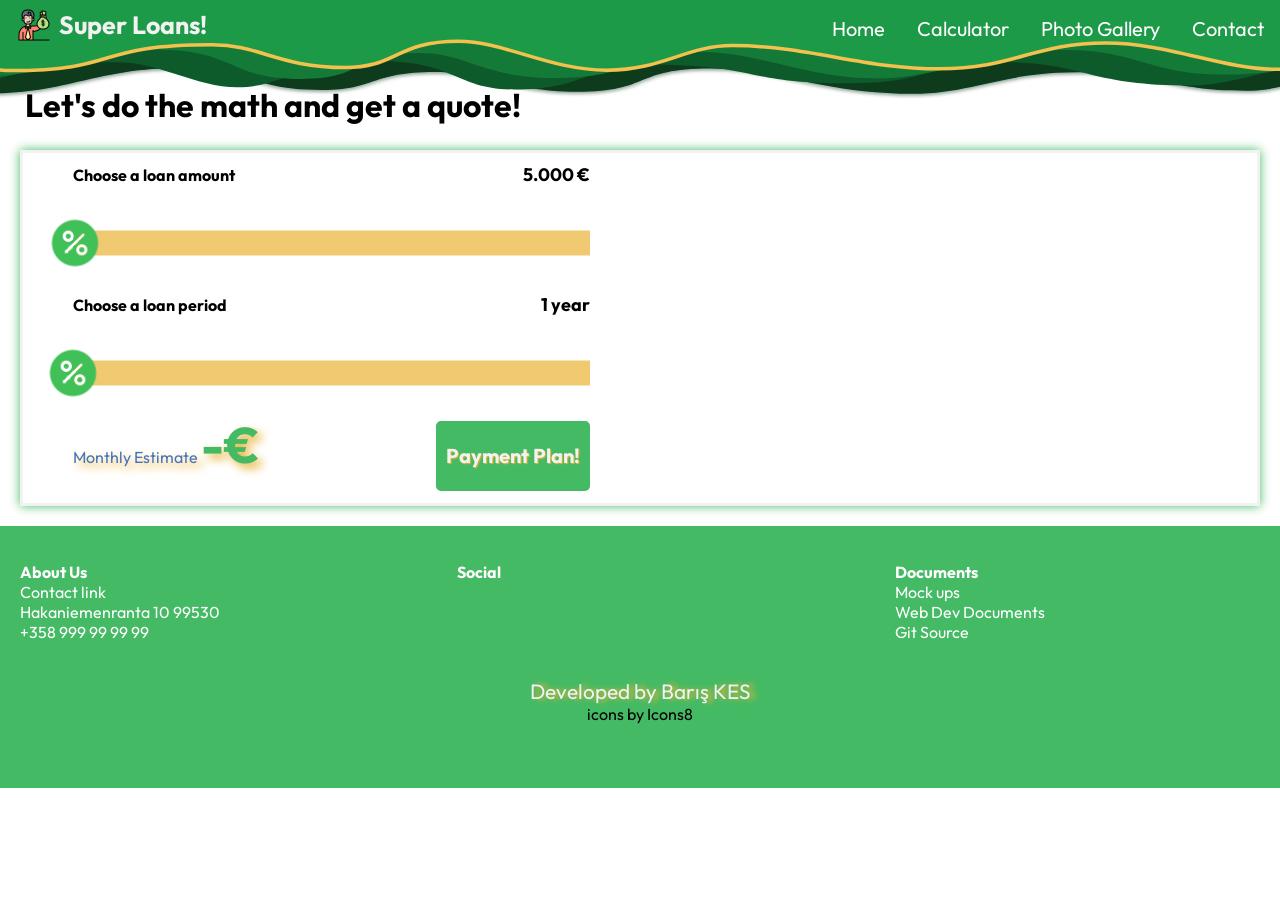
==== Calculator/index.html @ 7c07ebcc "mockup updates and minor bug fixes.." ====
<!DOCTYPE html>
<html lang="en">

<head>
    <meta charset="UTF-8">
    <meta name="viewport" content="width=device-width, initial-scale=1.0">
    <title>Super Loans!</title>
    <link rel="icon" type="image/x-icon" href="../image/loan32.png">

    <link rel="stylesheet" href="../main.css">
    <link rel="stylesheet" href="../calculator.css">
    <link href="https://fonts.googleapis.com/css2?family=Outfit:wght@100..900&display=swap" rel="stylesheet">
</head>

<body>
      <nav>
        <div class="brand">
            <a href="../index.html"><img src="../image/loan32.png" alt="Home"></a>
            <div class="brandName"><a href="../index.html">Super Loans!</a> </div>
        </div>
        <ul>
            <li class="dekstop-menu"><a href="../index.html">Home</a></li>
            <li class="dekstop-menu"><a href="../Calculator/">Calculator</a></li>
            <li class="dekstop-menu"><a href="../Gallery/">Photo Gallery</a></li>
            <li class="dekstop-menu"><a href="../Contact/">Contact</a></li>
            <li class="mobile-menu" onclick="openSideMenu()"><a href="#"><img src="../image/icons8-top-menu-40.png"
                        alt=""></a></li>

        </ul>

        <ul class="sidebar"> <!-- Mobile Menu-->

            <li><a href="../index.html">Home</a></li>
            <li><a href="../Calculator/">Calculator</a></li>
            <li><a href="../Gallery/">Photo Gallery</a></li>
            <li><a href="../Contact/">Contact</a></li>
            <li onclick="closeSideMenu()"><a href="#"><img src="../image/icons8-close-50.png" alt=""></a></li>

        </ul>

    </nav>

    <div class="calculator-content">
        <h1> Let's do the math and get a quote!</h1>
    </div>

    <div class="loan-main">
        <div class="loan-form">
            <div class="loan-field">
                <div class="row">
                    <h2>Choose a loan amount</h2>
                    <span class="loan-value" id="selectedVal">0</span>
                </div>
                <div class="slider-wrap">
                    <input type="range" min="1000" max="1000000" value="5000" class="loan-slider" id="loanrange">
                </div>
            </div>

            <div class="loan-field">
                <div class="row">
                    <h2>Choose a loan period</h2>
                    <span class="loan-value" id="selectedYearVal">0</span>
                </div>
                <div class="slider-wrap">
                    <input type="range" min="1" max="40" value="1" class="loan-slider" id="yearrange">
                </div>
                <div class="row">

                    <div class="estimated-payment">
                        Monthly Estimate <strong id="lblMonthlyEstimate">-€</strong>
                    </div>
                    <div class="create-details" onclick="monthlyEstimateUpdate()">
                        Payment Plan!
                    </div>

                </div>
                <div class="row"></div>

            </div>
        </div>
        <div class="loan-result" id="payment-details">
            <h2>Loan Payment Details!</h2>
            <div>
                <div class="row">
                    <div class="loan-result-label">Requested Amount</div>
                    <div class="loan-result-details"  id="lblamount">1000€</div>
                </div>

                <div class="row">
                    <div class="loan-result-label">Total Interest Rate</div>
                    <div class="loan-result-details"  id="lblinterestrate">20 %</div>
                </div>
                
                <div class="row">
                    <div class="loan-result-label">Total Interest </div>
                    <div class="loan-result-details"  id="lbltotalinterest">xxx€</div>
                </div>
                
                <div class="row">
                    <div class="loan-result-label">Total Payment</div>
                    <div class="loan-result-details" id="lbltotalpayment">1000€</div>
                </div>
                <div class="row">
                    <div class="loan-result-label">Monthly Payment</div>
                    <div class="loan-result-details" id="lblmonthlypayment">1000€</div>
                </div>

                <div class="row">
                    <div></div>
                     <div class="create-details">

                    Request Loan!
                </div>
                </div>
                </div>
            </div>
        </div>

    </div>








    <div class="calculation-field">
        <div></div>
    </div>


       <footer>
        <div class="footer-content">
            <div class="footer-heading ">
                <h2> About Us</h2>
                <a href="../Contact/"> Contact link</a>
                <a href="#">  Hakaniemenranta 10 99530 </a>
                <a href="#">  +358 999 99 99 99</a>
            </div>
            <div class="footer-heading">
                <h2> Social</h2>
                <a href="#">  <img src="image/icons8-instagram-48.png" alt=""> </a>
                <a href="#">   <img src="image/icons8-facebook-48.png" alt=""> </a>
                <a href="#">   <img src="image/icons8-x-48.png" alt=""> </a>
            </div>
            <div class="footer-heading">
                <h2> Documents</h2>
                
                <a  target="_blank" href="./WebReports/LoanWebSiteMockUp.png">  Mock ups </a>
                
                <a  target="_blank" href="./WebReports/NewSuperLoanWebSiteDocumen.docx">  Web Dev Documents </a>
                <a  target="_blank" href="https://github.com/bariskes11/NewLoadWebSite">  Git Source </a>
            </div>
        </div>

        <div class="poweredby">
            <a class="developer" target="_blank" href="https://bariskes.com">Developed by Barış KES </a>        
            
            
            <br>
            
        <a target="_blank" href="https://icons8.com"> icons by Icons8</a>
        </div>
    </footer>
     <script  src="../javascript/menuItems.js"></script>
     <script type="text/javascript" src="../javascript/calculator.js"></script>
</body>


</html>
---- main.css ----
/* COLOR PALETTE
#45BA64
#45BAB2
#4574BA
#454545
#F2F2F2
#8F8F8F
*/

:root {
    --palette1: #45BA64;
    --palette2: #45BAB2;
    --palette3: #4574BA;
    --palette4: #e9b234;
    --palette5: #F2F2F2;
    --palette6: #8F8F8F;
    --textcolor1: #FFFFFF;

}


* {

    margin: 0;
    padding: 0;
    box-sizing: border-box;
    

}
body
{
    min-height: 100vh;
}

h2 {
    font-family: "Outfit", sans-serif;
    font-size: 100%;
}

nav {
    z-index: 1000;
    top: 0;
    position: sticky;
    position: -webkit-sticky;
    background: url('./image/nav-waves.svg') no-repeat;
    background-size: 100% 100%;
    box-shadow: outliner 5px 5px 10px var(--palette1);
    margin-bottom: -40px;
    /*added to combine correcyly with slider.*/

}

nav ul {
    list-style-type: none;
    display: flex;
    justify-content: flex-end;
    margin: 0;
    padding: 0;
    font-family: "Outfit", sans-serif;
    /*font family from google fonts "https://fonts.google.com/specimen/Outfit?preview.script=Latn" */
    overflow: hidden;
    margin-bottom: -10px;
    height: 100px;

}
nav .brand
{
    display: flex;
    justify-content: center;
    position: absolute;
    margin-top: 1vh;
    margin-left: 2vh;

}
nav .brandName
{
 font-family: "Outfit", sans-serif;
 color: var(--palette5);
 font-weight: bold;
 font-size: 25px;
 padding-left: 1vh;
 cursor: pointer;
}
.brandName a
{  color: inherit;
  text-decoration: none;

}


.sidebar{/*mobile sidebar menu*/
    position: fixed; /*make sure to snap it to right side*/
    top: 0;
    right:0;
    backdrop-filter: blur(10px); /* blur effect for background*/
    background-color: rgba(0,255,1, .2); /*blur effect bg color  needd alpha*/
    box-shadow: -8px 0 10px rgba(0,0,0,0.6);
    height: 100vh;
    z-index: 1000;
    width: 100%;
    display: none;
    flex-direction: column;
    align-items: flex-start;
    justify-content: flex-start;
    
}
.sidebar li
{
    align-items: left;
    justify-content: left;
    
    
}
.sidebar li a
{
    width: 100%;
    color: #000000;
    font-weight: bold;
    text-shadow: -8px 0 10px rgba(255,255,255,0.6);
}

h1 {
    font-family: "Outfit", sans-serif
}

ul li a {
    display: block;
    color: var(--textcolor1);
    text-align: center;
    padding: 16px 16px;
    text-decoration: none;
    height: 50px;
    font-size: 20px;

}

ul li a:hover,
nav a:active {
    animation-name: bounceAnimation;
    animation-duration: 0.24s;
    animation-iteration-count: 1;
    color: var(--palette4);
    cursor: pointer;
    font-family: "Outfit", sans-serif;
    height: 50px important;
    text-shadow: 5px 5px 5px var(--palette6);
}

@keyframes bounceAnimation {

    0%,
    100% {
        transform: translateY(0);
    }

    50% {
        transform: translateY(-4px);

    }

}

.main-content {

    position: absolute;
    justify-content: center;
    width: 100%;
    z-index: 1;
    text-align: center;
    color: var(--textcolor1);
    text-shadow: 3px 3px 5px var(--palette4);
}

.main-slogan {
    padding: 38px 12px;
}


.image-text {
    color: var(--textcolor1);
    font-size: 25px;
    padding: 45px 12px;
    position: absolute;
    font-family: "Outfit", sans-serif;
    top: 0;
}

.current-image-caption {
    color: var(--textcolor1);
    font-size: 40px;
    padding: 8px 12px;
    position: absolute;
    bottom: 0;
    width: 100%;
    text-align: center;
    margin: 0 0;
    justify-content: center;
    font-family: "Outfit", sans-serif;
    text-shadow: 3px 3px 5px var(--palette6);
}

/*START IMAGE SLIDER STYLE*/
.imageslider-container {
    display: flex;
    transition: transform 0.5s ease;
    gap: 0;
}

.slider-image {
    flex: 0 0 100%;
    position: relative;
    margin: 0;
    padding: 0;
}

.slider {
    position: relative;
    /* this is what hides the neighbors */
    overflow: hidden;
    margin: 0px;
    padding: 0;

}

.slider-image img {
    width: 100%;
    height: 650px;
    object-fit: cover;
    display: block;
    margin: 0;
    padding: 0;
}



.pointer-cursor {
    cursor: pointer;
}

.opacity-set {
    opacity: 0.6;
}

.opacity-set,
.active:hover {
    opacity: 1;
}

.previous,
.next {
    cursor: pointer;
    position: absolute;
    top: 55%;
    transform: translateY(-50%);
    /* replaces margin-top */
    padding: 16px;
    color: var(--textcolor1);
    font-weight: bold;
    font-size: 20px;
    user-select: none;
    -webkit-user-select: none;
}

.previous:focus,
.previous:active,
.next:focus,
.next:active {
    color: var(--textcolor1);
    padding: 16px;
    border: none;
    height: auto;
    line-height: normal;
    outline: none;
    box-shadow: none;
    text-decoration: none;


}


.next {
    right: 0;
    border-radius: 3px 0 0 3px;
}

.previous {
    left: 0;
    border-radius: 3px 0 0 3px;
}

.previous:hover,
.next:hover {
    background-color: #000011;
    opacity: 1;
}

.thumbnail-images {
    display: flex;
    justify-content: center;
    /* the group sits in the middle */
    flex-wrap: wrap;
    /* wraps on narrow phones instead of overflowing */
    gap: 4px;
    /* the few-pixel offset between images */
    margin-top: 8px;
}

.thumbnail-images img {
    width: clamp(70px, 12vw, 120px);
    /* 120px on desktop, a bit smaller on phones */
    aspect-ratio: 5 / 3;
    object-fit: cover;
    cursor: pointer;
    opacity: 0.5;
    transition: opacity 0.2s;
}

.thumbnail-images img:hover {
    opacity: 1;
}

/*END IMAGE SLIDER STYLE*/

/*START TEXT CONTENT STYLE*/
/* box objects*/
.text-column {
    margin: 10px;
    cursor: pointer;
    flex: 1 200px;
    border-color: var(--palette5);
    box-shadow: outliner 0 0 10px var(--palette1);
    border-style: solid;

}

.col1 {
    background-color: var(--palette3);

}

.col2 {
    background-color: var(--palette6);

}

.col3 {
    background-color: var(--palette1);

}

.text-column h2 {
    color: var(--textcolor1);
    justify-content: center;
    text-align: center;

}


.text-row {


    display: flex;
    flex-wrap: wrap;
    min-height: 300px;
    max-width: 80%;
    align-content: center;
    justify-self: center;
    
    
}

.column-card {
    display: flex;
    flex-direction: column;
    height: 100%;
}

.column-card h2
{
    padding: 15px;
    font-size: 100%;
}
.text-column-content {

    border-width: 3px;
    background-color: white;
    width: 100%;
    flex: 1;

}

.text-column-content p {
    text-align: center;
    font-family: "Outfit", sans-serif;
    font-weight: bold;
    padding: 5px;
    color: var(--palette3);
}






/*END TEXT CONTENT STYLE*/
.footer-content {

    background-color: var(--palette1);
    color: var(--textcolor1);
    display: flex;
    flex-wrap: wrap;
    gap: 2rem 4rem;
    padding: 2rem 1rem;
}

footer {
    position: static;
    margin-top: auto;

    width: 100%;
    background-color: var(--palette1);
    padding-bottom: 4rem;
}

.footer-heading {
    flex: 1 1 180px;
    display: flex;
    flex-direction: column;
    padding: 4px;
}

footer a {
    font-family: "Outfit", sans-serif;
    position: relative;
    text-decoration: none;
    color: inherit;
    width: fit-content;

}

footer a::after {
    content: "";
    position: absolute;
    left: 0;
    bottom: -2px;
    width: 100%;
    height: 2px;
    background-color: var(--textcolor1);
    transform: scaleX(0);
    transform-origin: left;
    transition: transform 0.25s ease;

}

footer a:hover::after {
    transform: scaleX(1);
    
}

footer .poweredby {
    justify-content: center;
    text-align: center;
}
footer .developer
{
     text-shadow: 5px 0px 5px var(--palette4);
     font-size: 1.3rem;
     color: var(--palette5);
     height: 100%;
     width: 100%;
}
.mobile-menu
{
    display: none;
}

/*Mobile Resolution setting*/
@media (max-width:800px) {
.dekstop-menu
{
    display: none;
}    
.mobile-menu
{
    display: inline;
}
    .slider-image img {
        object-fit: scale-down;
    }

    nav {
        background: url('./image/nav-waves-mobile.svg') no-repeat;
        z-index: 1000;
        top: 0;
        position: sticky;
        position: -webkit-sticky;
        background-size: 100% 100%;
        box-shadow: outliner 5px 5px 10px var(--palette1);
        margin-bottom: -40px;
    }

    .main-slogan {
        padding: 58px 12px;
    }


    .image-text {
        font-size: 15px;
    }

    .current-image-caption {

        font-size: 30px;
        padding: 58px 12px;

    }

}
---- calculator.css ----
/* Replace everything from .calculator-content down to the last .loan-slider rule
   with this block. Your --palette3 / --palette4 variables stay as they are. */

.calculator-content {
    position: relative;
    display: flex;
    flex-wrap: wrap;
    margin: 25px 25px;
}

.loan-value {
    font-family: "Outfit", sans-serif;
    font-size: large;
    font-weight: bold;
}



.loan-main {
    display: grid;
    grid-template-columns: minmax(0, 1fr) minmax(0, 1fr);
    margin: 20px;
    border-color: var(--palette5);
    border-style: solid;
    box-shadow: 0 0 10px var(--palette1);

}


.loan-field {
    --thumb: 80px;
    /* icon size - change it here only */

    margin: 10px;
    padding: 0 calc(var(--thumb) / 2);
    /* room for the icon to overhang the track ends */
    box-sizing: border-box;
}



.loan-result {
 display: grid;
    grid-template-columns: minmax(0, 1fr) minmax(0, 1fr);
    vertical-align: top;
    max-width: 100%;
    margin-left: 10px;
    margin-right: 10%;
    margin-top: 60px;
    margin-bottom: 40px;
    font-family: "Outfit", sans-serif;
    display: none;

}


.row {
    display: flex;
    justify-content: space-between;
    align-items: baseline;
    gap: 1rem;
    height: 40px;
}

.row h2 {
    margin: 0;
}

/* ---------- slider ---------- */

.slider-wrap {
    --ratio: 0;
    /* 0..1, set by JavaScript */
    position: relative;
    height: var(--thumb);
}

/* track + fill */
.slider-wrap::before {
    content: "";
    position: absolute;
    left: 0;
    right: 0;
    top: 50%;
    height: 25px;
    transform: translateY(-50%);
    background: linear-gradient(to right,
            var(--palette3) calc(var(--ratio) * 100%),
            var(--palette4) calc(var(--ratio) * 100%));
    opacity: 0.7;
    transition: opacity .2s;
}

.slider-wrap:hover::before,
.slider-wrap:focus-within::before {
    opacity: 1;
}

/* icon, centred on the current value */
.slider-wrap::after {
    content: "";
    position: absolute;
    top: 0;
    left: calc(var(--ratio) * 100%);
    width: var(--thumb);
    height: var(--thumb);
    transform: translateX(-50%);
    background: url('./image/icons8-interest-rate-78.png') no-repeat center / contain;

    pointer-events: none;
    /* clicks go through to the input underneath */
}

/* visible keyboard focus, since the real input is invisible */
.slider-wrap:focus-within::after {
    filter: drop-shadow(0 0 4px var(--palette3));
}

/* the real input: invisible, on top, one thumb wider than the wrapper
   so its native thumb travels exactly under the icon */
.loan-slider {
    -webkit-appearance: none;
    appearance: none;
    position: absolute;
    top: 0;
    left: calc(var(--thumb) / -2);
    width: calc(100% + var(--thumb));
    height: 100%;
    margin: 0;
    padding: 0;
    background: transparent;
    opacity: 0;
    cursor: pointer;
}

.loan-slider::-webkit-slider-thumb {
    -webkit-appearance: none;
    appearance: none;
    width: var(--thumb);
    height: var(--thumb);
}

.loan-slider::-moz-range-thumb {
    width: var(--thumb);
    height: var(--thumb);
    border: none;
}

.estimated-payment {
    color: var(--palette3);
    font-family: "Outfit", sans-serif;
    text-shadow: 5px 5px 10px var(--palette4);

}

.loan-result-label {
    color: var(--palette1);
    font-family: "Outfit", sans-serif;
    text-shadow: 5px 5px 10px var(--palette4);
    font-size: 18px;
    font-weight: bold;
}

.loan-result-details {
    color: var(--palette3);
    font-family: "Outfit", sans-serif;
    text-shadow: 5px 5px 10px var(--palette4);
    font-size: 18px;
    font-weight: bold;

}

.estimated-payment strong {
    color: var(--palette1);
    font-size: 50px
}

.create-details {
    align-content: center;
    font-family: "Outfit", sans-serif;
    font-size: 20px;
    font-weight: bold;
    color: var(--palette5);
    text-shadow: 1px 1px 1px var(--palette4);
    cursor: pointer;
    
      height: 70px;
    border-radius: 5px;
    background-color: var(--palette1);
    border: 10px solid var(--palette1);
    animation-iteration-count: 0;
}

.create-details:hover,
.create-details:active {
    animation-name: calculatebuttonAnim;
    animation-duration: 0.4s;
    animation-timing-function: ease-in-out;
    animation-iteration-count: infinite;
}


@keyframes calculatebuttonAnim {

    0%,
    100% {

        border-radius: 5px;
        background-color: var(--palette1);
        border: 10px solid var(--palette1);
    }

    50% {

        border-radius: 5px;
        background-color: var(--palette4);
        border: 10px solid var(--palette4);

    }

}
@media (max-width: 600px) {
    .loan-main {
        grid-template-columns: minmax(0, 1fr);
    }
   


}
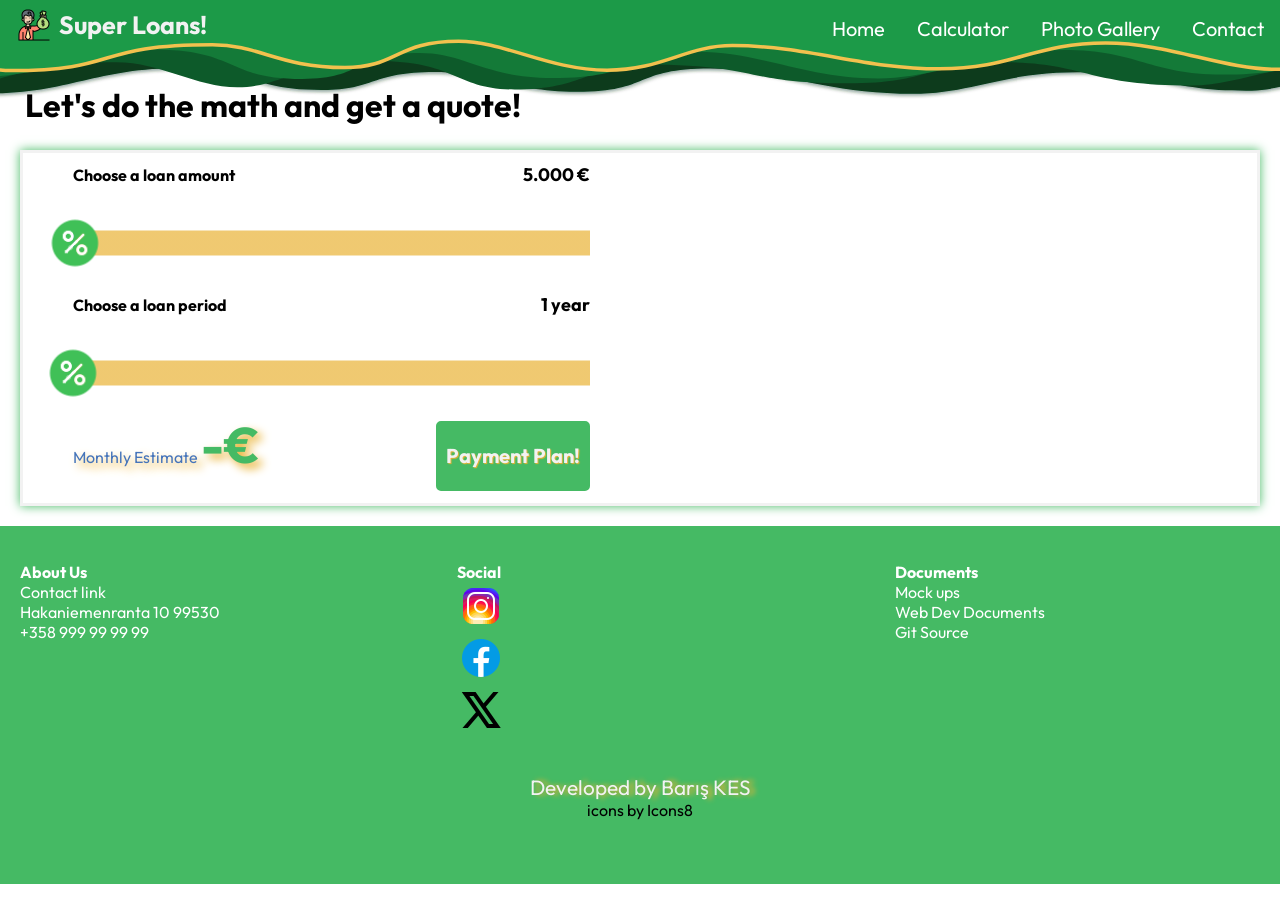
==== commit 5268cdbf: "social link icon fix." ====
--- a/Calculator/index.html
+++ b/Calculator/index.html
@@ -140,16 +140,16 @@
             </div>
             <div class="footer-heading">
                 <h2> Social</h2>
-                <a href="#">  <img src="image/icons8-instagram-48.png" alt=""> </a>
-                <a href="#">   <img src="image/icons8-facebook-48.png" alt=""> </a>
-                <a href="#">   <img src="image/icons8-x-48.png" alt=""> </a>
+                <a href="#">  <img src="../image/icons8-instagram-48.png" alt=""> </a>
+                <a href="#">   <img src="../image/icons8-facebook-48.png" alt=""> </a>
+                <a href="#">   <img src="../image/icons8-x-48.png" alt=""> </a>
             </div>
             <div class="footer-heading">
                 <h2> Documents</h2>
                 
-                <a  target="_blank" href="./WebReports/LoanWebSiteMockUp.png">  Mock ups </a>
+                <a  target="_blank" href="../WebReports/LoanWebSiteMockUp.png">  Mock ups </a>
                 
-                <a  target="_blank" href="./WebReports/NewSuperLoanWebSiteDocumen.docx">  Web Dev Documents </a>
+                <a  target="_blank" href="../WebReports/NewSuperLoanWebSiteDocumen.docx">  Web Dev Documents </a>
                 <a  target="_blank" href="https://github.com/bariskes11/NewLoadWebSite">  Git Source </a>
             </div>
         </div>
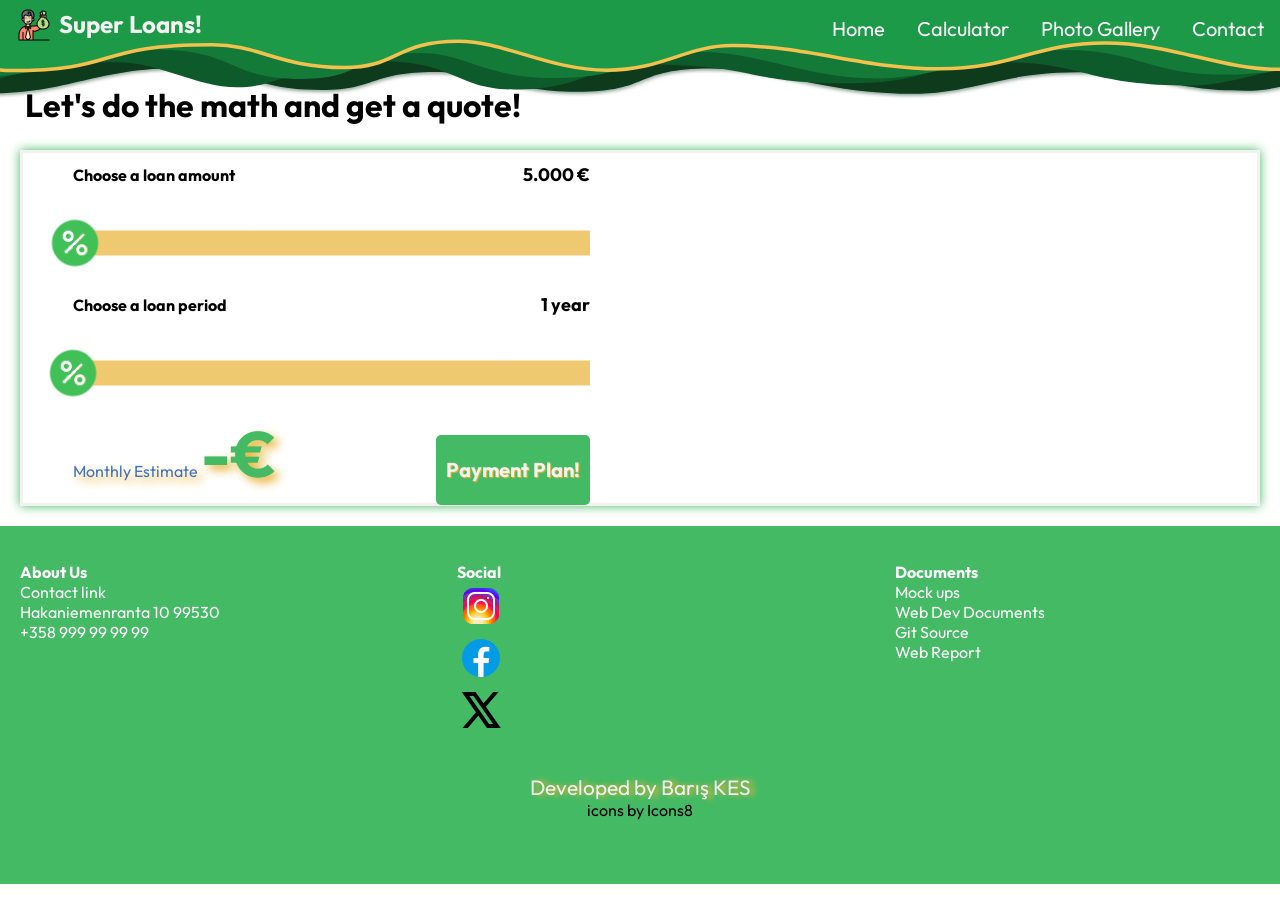
==== commit a0a60fe5: "Adding web report link." ====
--- a/Calculator/index.html
+++ b/Calculator/index.html
@@ -116,7 +116,7 @@
             </div>
         </div>
 
-    </div>
+    
 
 
 
@@ -151,6 +151,7 @@
                 
                 <a  target="_blank" href="../WebReports/NewSuperLoanWebSiteDocumen.docx">  Web Dev Documents </a>
                 <a  target="_blank" href="https://github.com/bariskes11/NewLoadWebSite">  Git Source </a>
+                <a  href="../Report/">Web Report </a>
             </div>
         </div>
 
@@ -164,7 +165,7 @@
         </div>
     </footer>
      <script  src="../javascript/menuItems.js"></script>
-     <script type="text/javascript" src="../javascript/calculator.js"></script>
+     <script src="../javascript/calculator.js"></script>
 </body>
 
 
--- a/main.css
+++ b/main.css
@@ -24,11 +24,11 @@
     margin: 0;
     padding: 0;
     box-sizing: border-box;
-    
-
-}
-body
-{
+
+
+}
+
+body {
     min-height: 100vh;
 }
 
@@ -63,8 +63,8 @@
     height: 100px;
 
 }
-nav .brand
-{
+
+nav .brand {
     display: flex;
     justify-content: center;
     position: absolute;
@@ -72,29 +72,34 @@
     margin-left: 2vh;
 
 }
-nav .brandName
-{
- font-family: "Outfit", sans-serif;
- color: var(--palette5);
- font-weight: bold;
- font-size: 25px;
- padding-left: 1vh;
- cursor: pointer;
-}
-.brandName a
-{  color: inherit;
-  text-decoration: none;
-
-}
-
-
-.sidebar{/*mobile sidebar menu*/
-    position: fixed; /*make sure to snap it to right side*/
+
+nav .brandName {
+    font-family: "Outfit", sans-serif;
+    color: var(--palette5);
+    font-weight: bold;
+    font-size: 1.5rem;
+    padding-left: 1vh;
+    cursor: pointer;
+}
+
+.brandName a {
+    color: inherit;
+    text-decoration: none;
+
+}
+
+
+.sidebar {
+    /*mobile sidebar menu*/
+    position: fixed;
+    /*make sure to snap it to right side*/
     top: 0;
-    right:0;
-    backdrop-filter: blur(10px); /* blur effect for background*/
-    background-color: rgba(0,255,1, .2); /*blur effect bg color  needd alpha*/
-    box-shadow: -8px 0 10px rgba(0,0,0,0.6);
+    right: 0;
+    backdrop-filter: blur(10px);
+    /* blur effect for background*/
+    background-color: rgba(0, 255, 1, .2);
+    /*blur effect bg color  needd alpha*/
+    box-shadow: -8px 0 10px rgba(0, 0, 0, 0.6);
     height: 100vh;
     z-index: 1000;
     width: 100%;
@@ -102,21 +107,21 @@
     flex-direction: column;
     align-items: flex-start;
     justify-content: flex-start;
-    
-}
-.sidebar li
-{
+
+}
+
+.sidebar li {
     align-items: left;
     justify-content: left;
-    
-    
-}
-.sidebar li a
-{
+
+
+}
+
+.sidebar li a {
     width: 100%;
     color: #000000;
     font-weight: bold;
-    text-shadow: -8px 0 10px rgba(255,255,255,0.6);
+    text-shadow: -8px 0 10px rgba(255, 255, 255, 0.6);
 }
 
 h1 {
@@ -130,7 +135,7 @@
     padding: 16px 16px;
     text-decoration: none;
     height: 50px;
-    font-size: 20px;
+    font-size: 1.25rem;
 
 }
 
@@ -178,7 +183,7 @@
 
 .image-text {
     color: var(--textcolor1);
-    font-size: 25px;
+    font-size: 1.5rem;
     padding: 45px 12px;
     position: absolute;
     font-family: "Outfit", sans-serif;
@@ -187,7 +192,7 @@
 
 .current-image-caption {
     color: var(--textcolor1);
-    font-size: 40px;
+    font-size: 2.2rem;
     padding: 8px 12px;
     position: absolute;
     bottom: 0;
@@ -204,6 +209,13 @@
     display: flex;
     transition: transform 0.5s ease;
     gap: 0;
+}
+
+.img-mobile,
+.img-tablet,
+.img-desktop {
+    display: none;
+
 }
 
 .slider-image {
@@ -225,8 +237,6 @@
 .slider-image img {
     width: 100%;
     height: 650px;
-    object-fit: cover;
-    display: block;
     margin: 0;
     padding: 0;
 }
@@ -256,7 +266,7 @@
     padding: 16px;
     color: var(--textcolor1);
     font-weight: bold;
-    font-size: 20px;
+    font-size: 2rem;
     user-select: none;
     -webkit-user-select: none;
 }
@@ -365,8 +375,8 @@
     max-width: 80%;
     align-content: center;
     justify-self: center;
-    
-    
+
+
 }
 
 .column-card {
@@ -375,11 +385,11 @@
     height: 100%;
 }
 
-.column-card h2
-{
+.column-card h2 {
     padding: 15px;
     font-size: 100%;
 }
+
 .text-column-content {
 
     border-width: 3px;
@@ -454,39 +464,81 @@
 
 footer a:hover::after {
     transform: scaleX(1);
-    
+
 }
 
 footer .poweredby {
     justify-content: center;
     text-align: center;
 }
-footer .developer
-{
-     text-shadow: 5px 0px 5px var(--palette4);
-     font-size: 1.3rem;
-     color: var(--palette5);
-     height: 100%;
-     width: 100%;
-}
-.mobile-menu
-{
+
+footer .developer {
+    text-shadow: 5px 0px 5px var(--palette4);
+    font-size: 1.3rem;
+    color: var(--palette5);
+    height: 100%;
+    width: 100%;
+}
+
+.mobile-menu {
     display: none;
+}
+
+@media (min-width: 1024px) {
+    .img-desktop {
+        display: block;
+    }
+
+    .img-tablet {
+        display: none;
+    }
+
+    .img-mobile {
+        display: none;
+    }
+
+
+}
+
+
+/*Tablet Resolution setting*/
+@media (min-width: 800px) and (max-width: 1024px) {
+    .img-tablet {
+        display: block;
+    }
+
+    .img-mobile {
+        display: none;
+    }
+
+    .img-desktop {
+        display: none;
+    }
 }
 
 /*Mobile Resolution setting*/
 @media (max-width:800px) {
-.dekstop-menu
-{
-    display: none;
-}    
-.mobile-menu
-{
-    display: inline;
-}
-    .slider-image img {
-        object-fit: scale-down;
-    }
+    .img-mobile {
+        display: block;
+    }
+
+    .img-tablet {
+        display: none;
+    }
+
+    .img-desktop {
+        display: none;
+    }
+
+    .dekstop-menu {
+        display: none;
+    }
+
+    .mobile-menu {
+        display: inline;
+    }
+
+
 
     nav {
         background: url('./image/nav-waves-mobile.svg') no-repeat;
@@ -505,12 +557,12 @@
 
 
     .image-text {
-        font-size: 15px;
+        font-size: 1rem;
     }
 
     .current-image-caption {
 
-        font-size: 30px;
+        font-size: 2rem;
         padding: 58px 12px;
 
     }
--- a/calculator.css
+++ b/calculator.css
@@ -152,12 +152,15 @@
     text-shadow: 5px 5px 10px var(--palette4);
 
 }
+.estimated-payment strong {
+     white-space: nowrap;
+}
 
 .loan-result-label {
     color: var(--palette1);
     font-family: "Outfit", sans-serif;
     text-shadow: 5px 5px 10px var(--palette4);
-    font-size: 18px;
+    font-size: 1rem;
     font-weight: bold;
 }
 
@@ -165,20 +168,20 @@
     color: var(--palette3);
     font-family: "Outfit", sans-serif;
     text-shadow: 5px 5px 10px var(--palette4);
-    font-size: 18px;
+    font-size: 1rem;
     font-weight: bold;
 
 }
 
 .estimated-payment strong {
     color: var(--palette1);
-    font-size: 50px
+    font-size: 4rem;
 }
 
 .create-details {
     align-content: center;
     font-family: "Outfit", sans-serif;
-    font-size: 20px;
+    font-size: 1.25rem;
     font-weight: bold;
     color: var(--palette5);
     text-shadow: 1px 1px 1px var(--palette4);
@@ -219,7 +222,7 @@
     }
 
 }
-@media (max-width: 600px) {
+@media (max-width: 800px) {
     .loan-main {
         grid-template-columns: minmax(0, 1fr);
     }
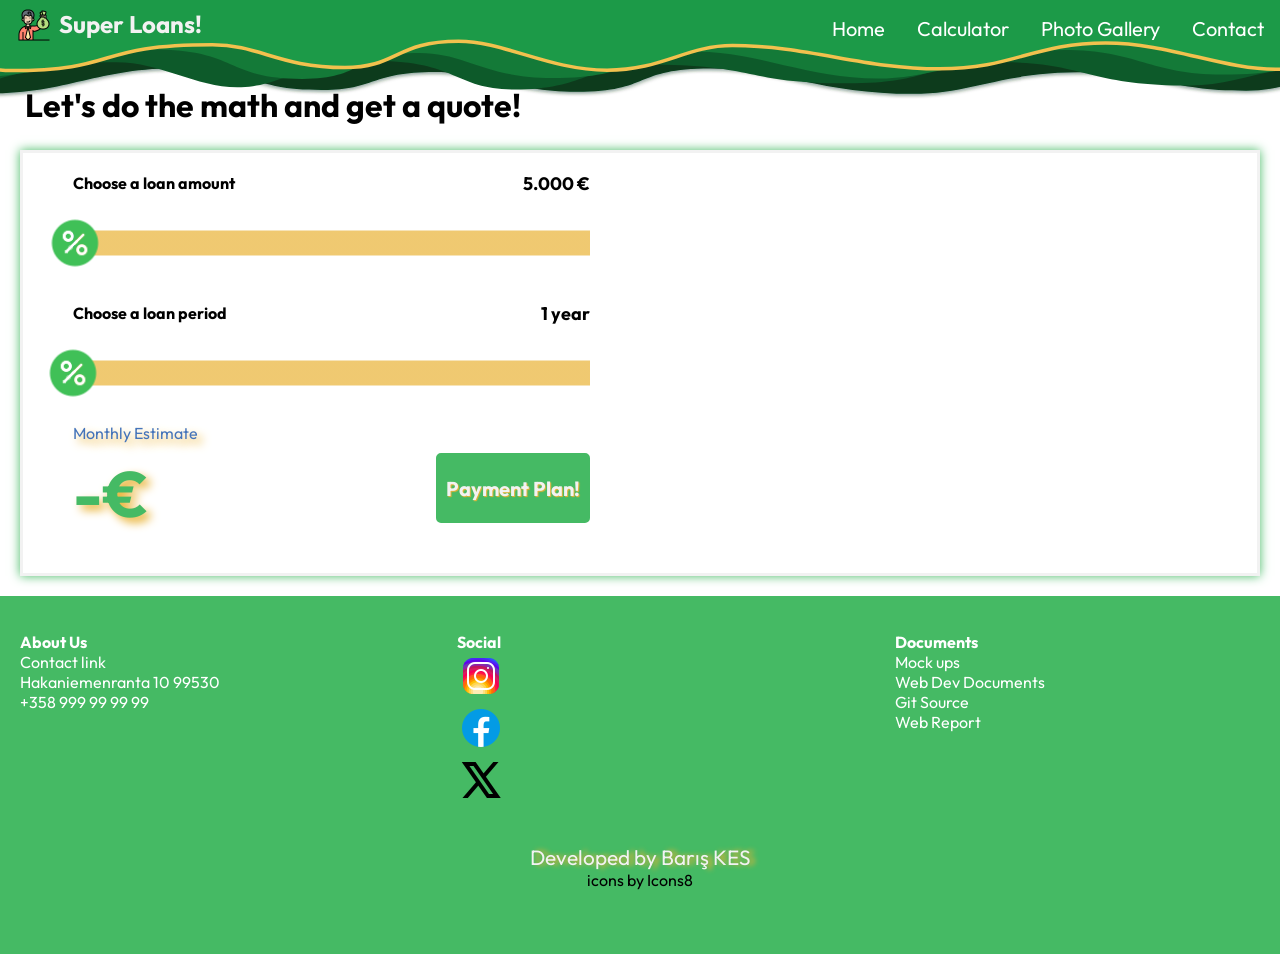
==== commit 686e8a5b: "minor fixes." ====
--- a/Calculator/index.html
+++ b/Calculator/index.html
@@ -65,10 +65,15 @@
                     <input type="range" min="1" max="40" value="1" class="loan-slider" id="yearrange">
                 </div>
                 <div class="row">
-
-                    <div class="estimated-payment">
-                        Monthly Estimate <strong id="lblMonthlyEstimate">-€</strong>
+                    <div class="estimated-payment-label">
+                        Monthly Estimate  
                     </div>
+                </div>
+                <div class="row">
+                <div  class="estimated-payment"> 
+                    <strong id="lblMonthlyEstimate">-€</strong>
+                </div>
+                    
                     <div class="create-details" onclick="monthlyEstimateUpdate()">
                         Payment Plan!
                     </div>
--- a/main.css
+++ b/main.css
@@ -8,563 +8,544 @@
 */
 
 :root {
-    --palette1: #45BA64;
-    --palette2: #45BAB2;
-    --palette3: #4574BA;
-    --palette4: #e9b234;
-    --palette5: #F2F2F2;
-    --palette6: #8F8F8F;
-    --textcolor1: #FFFFFF;
-
-}
-
+  --palette1: #45ba64;
+  --palette2: #45bab2;
+  --palette3: #4574ba;
+  --palette4: #e9b234;
+  --palette5: #f2f2f2;
+  --palette6: #8f8f8f;
+  --textcolor1: #ffffff;
+}
 
 * {
-
+  margin: 0;
+  padding: 0;
+  box-sizing: border-box;
+}
+
+body {
+  min-height: 100vh;
+}
+
+h2 {
+  font-family: "Outfit", sans-serif;
+  font-size: 100%;
+}
+
+nav {
+  z-index: 1000;
+  top: 0;
+  position: sticky;
+  position: -webkit-sticky;
+  background: url("./image/nav-waves.svg") no-repeat;
+  background-size: 100% 100%;
+  box-shadow: outliner 5px 5px 10px var(--palette1);
+  margin-bottom: -40px;
+  /*added to combine correcyly with slider.*/
+}
+
+nav ul {
+  list-style-type: none;
+  display: flex;
+  justify-content: flex-end;
+  margin: 0;
+  padding: 0;
+  font-family: "Outfit", sans-serif;
+  /*font family from google fonts "https://fonts.google.com/specimen/Outfit?preview.script=Latn" */
+  overflow: hidden;
+  margin-bottom: -10px;
+  height: 100px;
+}
+
+nav .brand {
+  display: flex;
+  justify-content: center;
+  position: absolute;
+  margin-top: 1vh;
+  margin-left: 2vh;
+}
+
+nav .brandName {
+  font-family: "Outfit", sans-serif;
+  color: var(--palette5);
+  font-weight: bold;
+  font-size: 1.5rem;
+  padding-left: 1vh;
+  cursor: pointer;
+}
+
+.brandName a {
+  color: inherit;
+  text-decoration: none;
+}
+
+.sidebar {
+  /*mobile sidebar menu*/
+  position: fixed;
+  /*make sure to snap it to right side*/
+  top: 0;
+  right: 0;
+  backdrop-filter: blur(10px);
+  /* blur effect for background*/
+  background-color: rgba(0, 255, 1, 0.2);
+  /*blur effect bg color  needd alpha*/
+  box-shadow: -8px 0 10px rgba(0, 0, 0, 0.6);
+  height: 100vh;
+  z-index: 1000;
+  width: 100%;
+  display: none;
+  flex-direction: column;
+  align-items: flex-start;
+  justify-content: flex-start;
+}
+
+.sidebar li {
+  align-items: left;
+  justify-content: left;
+}
+
+.sidebar li a {
+  width: 100%;
+  color: #000000;
+  font-weight: bold;
+  text-shadow: -8px 0 10px rgba(255, 255, 255, 0.6);
+}
+
+h1 {
+  font-family: "Outfit", sans-serif;
+}
+
+ul li a {
+  display: block;
+  color: var(--textcolor1);
+  text-align: center;
+  padding: 16px 16px;
+  text-decoration: none;
+  height: 50px;
+  font-size: 1.25rem;
+}
+
+ul li a:hover,
+nav a:active {
+  animation-name: bounceAnimation;
+  animation-duration: 0.24s;
+  animation-iteration-count: 1;
+  color: var(--palette4);
+  cursor: pointer;
+  font-family: "Outfit", sans-serif;
+  height: 50px important;
+  text-shadow: 5px 5px 5px var(--palette6);
+}
+
+@keyframes bounceAnimation {
+  0%,
+  100% {
+    transform: translateY(0);
+  }
+
+  50% {
+    transform: translateY(-4px);
+  }
+}
+
+.main-content {
+  position: absolute;
+  justify-content: center;
+  width: 100%;
+  z-index: 1;
+  text-align: center;
+  color: var(--textcolor1);
+  text-shadow: 3px 3px 5px var(--palette4);
+}
+
+.main-slogan {
+  padding: 38px 12px;
+}
+
+.image-text {
+  color: var(--textcolor1);
+  font-size: 1.5rem;
+  padding: 45px 12px;
+  position: absolute;
+  font-family: "Outfit", sans-serif;
+  top: 0;
+}
+
+.current-image-caption {
+  color: var(--textcolor1);
+  font-size: 2.2rem;
+  padding: 8px 12px;
+  position: absolute;
+  bottom: 0;
+  width: 100%;
+  text-align: center;
+  margin: 0 0;
+  justify-content: center;
+  font-family: "Outfit", sans-serif;
+  text-shadow: 3px 3px 5px var(--palette6);
+}
+
+/*START IMAGE SLIDER STYLE*/
+.imageslider-container {
+  display: flex;
+  transition: transform 0.5s ease;
+  gap: 0;
+}
+
+.img-mobile,
+.img-tablet,
+.img-desktop {
+  display: none;
+}
+
+.slider-image {
+  flex: 0 0 100%;
+  position: relative;
+  margin: 0;
+  padding: 0;
+}
+
+.slider {
+  position: relative;
+  /* this is what hides the neighbors */
+  overflow: hidden;
+  margin: 0px;
+  padding: 0;
+}
+
+.slider-image img {
+  width: 100%;
+  height: 650px;
+  object-fit: cover;
+  margin: 0;
+  padding: 0;
+}
+
+.pointer-cursor {
+  cursor: pointer;
+}
+
+.opacity-set {
+  opacity: 0.6;
+}
+
+.opacity-set,
+.active:hover {
+  opacity: 1;
+}
+
+.previous,
+.next {
+  cursor: pointer;
+  position: absolute;
+  top: 55%;
+  transform: translateY(-50%);
+  /* replaces margin-top */
+  padding: 16px;
+  color: var(--textcolor1);
+  font-weight: bold;
+  font-size: 2rem;
+  user-select: none;
+  -webkit-user-select: none;
+}
+
+.previous:focus,
+.previous:active,
+.next:focus,
+.next:active {
+  color: var(--textcolor1);
+  padding: 16px;
+  border: none;
+  height: auto;
+  line-height: normal;
+  outline: none;
+  box-shadow: none;
+  text-decoration: none;
+}
+
+.next {
+  right: 0;
+  border-radius: 3px 0 0 3px;
+}
+
+.previous {
+  left: 0;
+  border-radius: 3px 0 0 3px;
+}
+
+.previous:hover,
+.next:hover {
+  background-color: #000011;
+  opacity: 1;
+}
+
+.thumbnail-images {
+  display: flex;
+  justify-content: center;
+  /* the group sits in the middle */
+  flex-wrap: wrap;
+  /* wraps on narrow phones instead of overflowing */
+  gap: 4px;
+  /* the few-pixel offset between images */
+  margin-top: 8px;
+}
+
+.thumbnail-images img {
+  width: clamp(70px, 12vw, 120px);
+  /* 120px on desktop, a bit smaller on phones */
+  aspect-ratio: 5 / 3;
+  object-fit: cover;
+  cursor: pointer;
+  opacity: 0.5;
+  transition: opacity 0.2s;
+}
+
+.thumbnail-images img:hover {
+  opacity: 1;
+}
+
+/*END IMAGE SLIDER STYLE*/
+
+/*START TEXT CONTENT STYLE*/
+/* box objects*/
+.text-column {
+  margin: 10px;
+  cursor: pointer;
+  flex: 1 200px;
+  border-color: var(--palette5);
+  box-shadow: outliner 0 0 10px var(--palette1);
+  border-style: solid;
+}
+
+.col1 {
+  background-color: var(--palette3);
+}
+
+.col2 {
+  background-color: var(--palette6);
+}
+
+.col3 {
+  background-color: var(--palette1);
+}
+
+.text-column h2 {
+  color: var(--textcolor1);
+  justify-content: center;
+  text-align: center;
+}
+
+.text-row {
+  display: flex;
+  flex-wrap: wrap;
+  min-height: 300px;
+  max-width: 80%;
+  align-content: center;
+  justify-self: center;
+}
+
+.column-card {
+  display: flex;
+  flex-direction: column;
+  height: 100%;
+}
+
+.column-card h2 {
+  padding: 15px;
+  font-size: 100%;
+}
+
+.text-column-content {
+  border-width: 3px;
+  background-color: white;
+  width: 100%;
+  flex: 1;
+}
+
+.text-column-content p {
+  text-align: center;
+  font-family: "Outfit", sans-serif;
+  font-weight: bold;
+  padding: 5px;
+  color: var(--palette3);
+}
+
+/*END TEXT CONTENT STYLE*/
+.footer-content {
+  background-color: var(--palette1);
+  color: var(--textcolor1);
+  display: flex;
+  flex-wrap: wrap;
+  gap: 2rem 4rem;
+  padding: 2rem 1rem;
+}
+
+footer {
+  position: static;
+  margin-top: auto;
+
+  width: 100%;
+  background-color: var(--palette1);
+  padding-bottom: 4rem;
+}
+
+.footer-heading {
+  flex: 1 1 180px;
+  display: flex;
+  flex-direction: column;
+  padding: 4px;
+}
+
+footer a {
+  font-family: "Outfit", sans-serif;
+  position: relative;
+  text-decoration: none;
+  color: inherit;
+  width: fit-content;
+}
+
+footer a::after {
+  content: "";
+  position: absolute;
+  left: 0;
+  bottom: -2px;
+  width: 100%;
+  height: 2px;
+  background-color: var(--textcolor1);
+  transform: scaleX(0);
+  transform-origin: left;
+  transition: transform 0.25s ease;
+}
+
+footer a:hover::after {
+  transform: scaleX(1);
+}
+
+footer .poweredby {
+  justify-content: center;
+  text-align: center;
+}
+
+footer .developer {
+  text-shadow: 5px 0px 5px var(--palette4);
+  font-size: 1.3rem;
+  color: var(--palette5);
+  height: 100%;
+  width: 100%;
+}
+
+.mobile-menu {
+  display: none;
+}
+
+@media (min-width: 1024px) {
+  .img-desktop {
+    display: block;
+  }
+
+  .img-tablet {
+    display: none;
+  }
+
+  .img-mobile {
+    display: none;
+  }
+}
+
+/*Tablet Resolution setting*/
+@media (min-width: 800px) and (max-width: 1024px) {
+  .img-tablet {
+    display: block;
+  }
+
+  .img-mobile {
+    display: none;
+  }
+
+  .img-desktop {
+    display: none;
+  }
+}
+
+/*Mobile Resolution setting*/
+@media (max-width: 800px) {
+  .img-mobile {
+    display: block;
+  }
+
+  .img-tablet {
+    display: none;
+  }
+
+  .img-desktop {
+    display: none;
+  }
+
+  .dekstop-menu {
+    display: none;
+  }
+
+  .mobile-menu {
+    display: inline;
+  }
+
+  .slider-image img {
+    width: 100%;
+    height: 650px;
     margin: 0;
     padding: 0;
-    box-sizing: border-box;
-
-
-}
-
-body {
-    min-height: 100vh;
-}
-
-h2 {
-    font-family: "Outfit", sans-serif;
-    font-size: 100%;
-}
-
-nav {
+  }
+
+  nav {
+    background: url("./image/nav-waves-mobile.svg") no-repeat;
     z-index: 1000;
     top: 0;
     position: sticky;
     position: -webkit-sticky;
-    background: url('./image/nav-waves.svg') no-repeat;
     background-size: 100% 100%;
     box-shadow: outliner 5px 5px 10px var(--palette1);
     margin-bottom: -40px;
-    /*added to combine correcyly with slider.*/
-
-}
-
-nav ul {
-    list-style-type: none;
-    display: flex;
-    justify-content: flex-end;
-    margin: 0;
-    padding: 0;
-    font-family: "Outfit", sans-serif;
-    /*font family from google fonts "https://fonts.google.com/specimen/Outfit?preview.script=Latn" */
-    overflow: hidden;
-    margin-bottom: -10px;
-    height: 100px;
-
-}
-
-nav .brand {
-    display: flex;
-    justify-content: center;
-    position: absolute;
-    margin-top: 1vh;
-    margin-left: 2vh;
-
-}
-
-nav .brandName {
-    font-family: "Outfit", sans-serif;
-    color: var(--palette5);
-    font-weight: bold;
-    font-size: 1.5rem;
-    padding-left: 1vh;
-    cursor: pointer;
-}
-
-.brandName a {
-    color: inherit;
-    text-decoration: none;
-
-}
-
-
-.sidebar {
-    /*mobile sidebar menu*/
-    position: fixed;
-    /*make sure to snap it to right side*/
-    top: 0;
-    right: 0;
-    backdrop-filter: blur(10px);
-    /* blur effect for background*/
-    background-color: rgba(0, 255, 1, .2);
-    /*blur effect bg color  needd alpha*/
-    box-shadow: -8px 0 10px rgba(0, 0, 0, 0.6);
-    height: 100vh;
-    z-index: 1000;
-    width: 100%;
-    display: none;
-    flex-direction: column;
-    align-items: flex-start;
-    justify-content: flex-start;
-
-}
-
-.sidebar li {
-    align-items: left;
-    justify-content: left;
-
-
-}
-
-.sidebar li a {
-    width: 100%;
-    color: #000000;
-    font-weight: bold;
-    text-shadow: -8px 0 10px rgba(255, 255, 255, 0.6);
-}
-
-h1 {
-    font-family: "Outfit", sans-serif
-}
-
-ul li a {
-    display: block;
-    color: var(--textcolor1);
-    text-align: center;
-    padding: 16px 16px;
-    text-decoration: none;
-    height: 50px;
-    font-size: 1.25rem;
-
-}
-
-ul li a:hover,
-nav a:active {
-    animation-name: bounceAnimation;
-    animation-duration: 0.24s;
-    animation-iteration-count: 1;
-    color: var(--palette4);
-    cursor: pointer;
-    font-family: "Outfit", sans-serif;
-    height: 50px important;
-    text-shadow: 5px 5px 5px var(--palette6);
-}
-
-@keyframes bounceAnimation {
-
-    0%,
-    100% {
-        transform: translateY(0);
-    }
-
+  }
+
+  .main-slogan {
+    padding: 58px 12px;
+  }
+
+  .image-text {
+    font-size: 1rem;
+  }
+
+  .current-image-caption {
+    font-size: 2rem;
+    padding: 58px 12px;
+  }
+}
+
+@keyframes circleanimation {
+  0% {
+    fill: var(--palette1);
+  }
+   25% {
+    fill: var(--palette2);
+  }
     50% {
-        transform: translateY(-4px);
-
-    }
-
-}
-
-.main-content {
-
-    position: absolute;
-    justify-content: center;
-    width: 100%;
-    z-index: 1;
-    text-align: center;
-    color: var(--textcolor1);
-    text-shadow: 3px 3px 5px var(--palette4);
-}
-
-.main-slogan {
-    padding: 38px 12px;
-}
-
-
-.image-text {
-    color: var(--textcolor1);
-    font-size: 1.5rem;
-    padding: 45px 12px;
-    position: absolute;
-    font-family: "Outfit", sans-serif;
-    top: 0;
-}
-
-.current-image-caption {
-    color: var(--textcolor1);
-    font-size: 2.2rem;
-    padding: 8px 12px;
-    position: absolute;
-    bottom: 0;
-    width: 100%;
-    text-align: center;
-    margin: 0 0;
-    justify-content: center;
-    font-family: "Outfit", sans-serif;
-    text-shadow: 3px 3px 5px var(--palette6);
-}
-
-/*START IMAGE SLIDER STYLE*/
-.imageslider-container {
-    display: flex;
-    transition: transform 0.5s ease;
-    gap: 0;
-}
-
-.img-mobile,
-.img-tablet,
-.img-desktop {
-    display: none;
-
-}
-
-.slider-image {
-    flex: 0 0 100%;
-    position: relative;
-    margin: 0;
-    padding: 0;
-}
-
-.slider {
-    position: relative;
-    /* this is what hides the neighbors */
-    overflow: hidden;
-    margin: 0px;
-    padding: 0;
-
-}
-
-.slider-image img {
-    width: 100%;
-    height: 650px;
-    margin: 0;
-    padding: 0;
-}
-
-
-
-.pointer-cursor {
-    cursor: pointer;
-}
-
-.opacity-set {
-    opacity: 0.6;
-}
-
-.opacity-set,
-.active:hover {
-    opacity: 1;
-}
-
-.previous,
-.next {
-    cursor: pointer;
-    position: absolute;
-    top: 55%;
-    transform: translateY(-50%);
-    /* replaces margin-top */
-    padding: 16px;
-    color: var(--textcolor1);
-    font-weight: bold;
-    font-size: 2rem;
-    user-select: none;
-    -webkit-user-select: none;
-}
-
-.previous:focus,
-.previous:active,
-.next:focus,
-.next:active {
-    color: var(--textcolor1);
-    padding: 16px;
-    border: none;
-    height: auto;
-    line-height: normal;
-    outline: none;
-    box-shadow: none;
-    text-decoration: none;
-
-
-}
-
-
-.next {
-    right: 0;
-    border-radius: 3px 0 0 3px;
-}
-
-.previous {
-    left: 0;
-    border-radius: 3px 0 0 3px;
-}
-
-.previous:hover,
-.next:hover {
-    background-color: #000011;
-    opacity: 1;
-}
-
-.thumbnail-images {
-    display: flex;
-    justify-content: center;
-    /* the group sits in the middle */
-    flex-wrap: wrap;
-    /* wraps on narrow phones instead of overflowing */
-    gap: 4px;
-    /* the few-pixel offset between images */
-    margin-top: 8px;
-}
-
-.thumbnail-images img {
-    width: clamp(70px, 12vw, 120px);
-    /* 120px on desktop, a bit smaller on phones */
-    aspect-ratio: 5 / 3;
-    object-fit: cover;
-    cursor: pointer;
-    opacity: 0.5;
-    transition: opacity 0.2s;
-}
-
-.thumbnail-images img:hover {
-    opacity: 1;
-}
-
-/*END IMAGE SLIDER STYLE*/
-
-/*START TEXT CONTENT STYLE*/
-/* box objects*/
-.text-column {
-    margin: 10px;
-    cursor: pointer;
-    flex: 1 200px;
-    border-color: var(--palette5);
-    box-shadow: outliner 0 0 10px var(--palette1);
-    border-style: solid;
-
-}
-
-.col1 {
-    background-color: var(--palette3);
-
-}
-
-.col2 {
-    background-color: var(--palette6);
-
-}
-
-.col3 {
-    background-color: var(--palette1);
-
-}
-
-.text-column h2 {
-    color: var(--textcolor1);
-    justify-content: center;
-    text-align: center;
-
-}
-
-
-.text-row {
-
-
-    display: flex;
-    flex-wrap: wrap;
-    min-height: 300px;
-    max-width: 80%;
-    align-content: center;
-    justify-self: center;
-
-
-}
-
-.column-card {
-    display: flex;
-    flex-direction: column;
-    height: 100%;
-}
-
-.column-card h2 {
-    padding: 15px;
-    font-size: 100%;
-}
-
-.text-column-content {
-
-    border-width: 3px;
-    background-color: white;
-    width: 100%;
-    flex: 1;
-
-}
-
-.text-column-content p {
-    text-align: center;
-    font-family: "Outfit", sans-serif;
-    font-weight: bold;
-    padding: 5px;
-    color: var(--palette3);
-}
-
-
-
-
-
-
-/*END TEXT CONTENT STYLE*/
-.footer-content {
-
-    background-color: var(--palette1);
-    color: var(--textcolor1);
-    display: flex;
-    flex-wrap: wrap;
-    gap: 2rem 4rem;
-    padding: 2rem 1rem;
-}
-
-footer {
-    position: static;
-    margin-top: auto;
-
-    width: 100%;
-    background-color: var(--palette1);
-    padding-bottom: 4rem;
-}
-
-.footer-heading {
-    flex: 1 1 180px;
-    display: flex;
-    flex-direction: column;
-    padding: 4px;
-}
-
-footer a {
-    font-family: "Outfit", sans-serif;
-    position: relative;
-    text-decoration: none;
-    color: inherit;
-    width: fit-content;
-
-}
-
-footer a::after {
-    content: "";
-    position: absolute;
-    left: 0;
-    bottom: -2px;
-    width: 100%;
-    height: 2px;
-    background-color: var(--textcolor1);
-    transform: scaleX(0);
-    transform-origin: left;
-    transition: transform 0.25s ease;
-
-}
-
-footer a:hover::after {
-    transform: scaleX(1);
-
-}
-
-footer .poweredby {
-    justify-content: center;
-    text-align: center;
-}
-
-footer .developer {
-    text-shadow: 5px 0px 5px var(--palette4);
-    font-size: 1.3rem;
-    color: var(--palette5);
-    height: 100%;
-    width: 100%;
-}
-
-.mobile-menu {
-    display: none;
-}
-
-@media (min-width: 1024px) {
-    .img-desktop {
-        display: block;
-    }
-
-    .img-tablet {
-        display: none;
-    }
-
-    .img-mobile {
-        display: none;
-    }
-
-
-}
-
-
-/*Tablet Resolution setting*/
-@media (min-width: 800px) and (max-width: 1024px) {
-    .img-tablet {
-        display: block;
-    }
-
-    .img-mobile {
-        display: none;
-    }
-
-    .img-desktop {
-        display: none;
-    }
-}
-
-/*Mobile Resolution setting*/
-@media (max-width:800px) {
-    .img-mobile {
-        display: block;
-    }
-
-    .img-tablet {
-        display: none;
-    }
-
-    .img-desktop {
-        display: none;
-    }
-
-    .dekstop-menu {
-        display: none;
-    }
-
-    .mobile-menu {
-        display: inline;
-    }
-
-
-
-    nav {
-        background: url('./image/nav-waves-mobile.svg') no-repeat;
-        z-index: 1000;
-        top: 0;
-        position: sticky;
-        position: -webkit-sticky;
-        background-size: 100% 100%;
-        box-shadow: outliner 5px 5px 10px var(--palette1);
-        margin-bottom: -40px;
-    }
-
-    .main-slogan {
-        padding: 58px 12px;
-    }
-
-
-    .image-text {
-        font-size: 1rem;
-    }
-
-    .current-image-caption {
-
-        font-size: 2rem;
-        padding: 58px 12px;
-
-    }
-
-}+    fill: var(--palette3);
+  }
+  100%
+  {
+   fill: var(--palette5);
+  }
+}
+#animated-circle {
+  animation: circleanimation;
+  animation-duration: 2s;
+  animation-iteration-count: infinite;
+}
+.animated-circle {
+  cx: "60";
+  cy: "60";
+  r: "30";
+  stroke: "green";
+  stroke-width: "4";
+  fill: "yellow";
+}
--- a/calculator.css
+++ b/calculator.css
@@ -2,231 +2,238 @@
    with this block. Your --palette3 / --palette4 variables stay as they are. */
 
 .calculator-content {
-    position: relative;
-    display: flex;
-    flex-wrap: wrap;
-    margin: 25px 25px;
+  position: relative;
+  display: flex;
+  flex-wrap: wrap;
+  margin: 25px 25px;
 }
 
 .loan-value {
-    font-family: "Outfit", sans-serif;
-    font-size: large;
-    font-weight: bold;
-}
-
-
+  font-family: "Outfit", sans-serif;
+  font-size: large;
+  font-weight: bold;
+}
 
 .loan-main {
-    display: grid;
-    grid-template-columns: minmax(0, 1fr) minmax(0, 1fr);
-    margin: 20px;
-    border-color: var(--palette5);
-    border-style: solid;
-    box-shadow: 0 0 10px var(--palette1);
-
-}
-
+  display: grid;
+  grid-template-columns: minmax(0, 1fr) minmax(0, 1fr);
+  margin: 20px;
+  border-color: var(--palette5);
+  border-style: solid;
+  box-shadow: 0 0 10px var(--palette1);
+}
 
 .loan-field {
-    --thumb: 80px;
-    /* icon size - change it here only */
-
-    margin: 10px;
-    padding: 0 calc(var(--thumb) / 2);
-    /* room for the icon to overhang the track ends */
-    box-sizing: border-box;
-}
-
-
+  --thumb: 80px;
+  /* icon size - change it here only */
+
+  margin: 10px;
+  padding: 0 calc(var(--thumb) / 2);
+  /* room for the icon to overhang the track ends */
+  box-sizing: border-box;
+}
 
 .loan-result {
- display: grid;
-    grid-template-columns: minmax(0, 1fr) minmax(0, 1fr);
-    vertical-align: top;
-    max-width: 100%;
-    margin-left: 10px;
-    margin-right: 10%;
-    margin-top: 60px;
-    margin-bottom: 40px;
-    font-family: "Outfit", sans-serif;
-    display: none;
-
-}
-
+  display: grid;
+  grid-template-columns: minmax(0, 1fr) minmax(0, 1fr);
+  vertical-align: top;
+  max-width: 100%;
+  margin-left: 10%;
+  margin-right: 10%;
+  margin-top: 60px;
+  margin-bottom: 40px;
+  font-family: "Outfit", sans-serif;
+  display: none;
+}
 
 .row {
-    display: flex;
-    justify-content: space-between;
-    align-items: baseline;
-    gap: 1rem;
-    height: 40px;
+  display: flex;
+  justify-content: space-between;
+  align-items: center; /* vertically line up the € value and the button */
+  flex-wrap: nowrap;
+  gap: 1rem;
+  min-height: 40px; /* was: height: 40px */
 }
 
 .row h2 {
-    margin: 0;
+  margin: 0;
 }
 
 /* ---------- slider ---------- */
 
 .slider-wrap {
-    --ratio: 0;
-    /* 0..1, set by JavaScript */
-    position: relative;
-    height: var(--thumb);
+  --ratio: 0;
+  /* 0..1, set by JavaScript */
+  position: relative;
+  height: var(--thumb);
 }
 
 /* track + fill */
 .slider-wrap::before {
-    content: "";
-    position: absolute;
-    left: 0;
-    right: 0;
-    top: 50%;
-    height: 25px;
-    transform: translateY(-50%);
-    background: linear-gradient(to right,
-            var(--palette3) calc(var(--ratio) * 100%),
-            var(--palette4) calc(var(--ratio) * 100%));
-    opacity: 0.7;
-    transition: opacity .2s;
+  content: "";
+  position: absolute;
+  left: 0;
+  right: 0;
+  top: 50%;
+  height: 25px;
+  transform: translateY(-50%);
+  background: linear-gradient(
+    to right,
+    var(--palette3) calc(var(--ratio) * 100%),
+    var(--palette4) calc(var(--ratio) * 100%)
+  );
+  opacity: 0.7;
+  transition: opacity 0.2s;
 }
 
 .slider-wrap:hover::before,
 .slider-wrap:focus-within::before {
-    opacity: 1;
+  opacity: 1;
 }
 
 /* icon, centred on the current value */
 .slider-wrap::after {
-    content: "";
-    position: absolute;
-    top: 0;
-    left: calc(var(--ratio) * 100%);
-    width: var(--thumb);
-    height: var(--thumb);
-    transform: translateX(-50%);
-    background: url('./image/icons8-interest-rate-78.png') no-repeat center / contain;
-
-    pointer-events: none;
-    /* clicks go through to the input underneath */
+  content: "";
+  position: absolute;
+  top: 0;
+  left: calc(var(--ratio) * 100%);
+  width: var(--thumb);
+  height: var(--thumb);
+  transform: translateX(-50%);
+  background: url("./image/icons8-interest-rate-78.png") no-repeat center /
+    contain;
+  pointer-events: none;
+  /* clicks go through to the input underneath */
 }
 
 /* visible keyboard focus, since the real input is invisible */
 .slider-wrap:focus-within::after {
-    filter: drop-shadow(0 0 4px var(--palette3));
+  filter: drop-shadow(0 0 4px var(--palette3));
 }
 
 /* the real input: invisible, on top, one thumb wider than the wrapper
    so its native thumb travels exactly under the icon */
 .loan-slider {
-    -webkit-appearance: none;
-    appearance: none;
-    position: absolute;
-    top: 0;
-    left: calc(var(--thumb) / -2);
-    width: calc(100% + var(--thumb));
-    height: 100%;
-    margin: 0;
-    padding: 0;
-    background: transparent;
-    opacity: 0;
-    cursor: pointer;
+  -webkit-appearance: none;
+  appearance: none;
+  position: absolute;
+  top: 0;
+  left: calc(var(--thumb) / -2);
+  width: calc(100% + var(--thumb));
+  height: 100%;
+  margin: 0;
+  padding: 0;
+  background: transparent;
+  opacity: 0;
+  cursor: pointer;
 }
 
 .loan-slider::-webkit-slider-thumb {
-    -webkit-appearance: none;
-    appearance: none;
-    width: var(--thumb);
-    height: var(--thumb);
+  -webkit-appearance: none;
+  appearance: none;
+  width: var(--thumb);
+  height: var(--thumb);
 }
 
 .loan-slider::-moz-range-thumb {
-    width: var(--thumb);
-    height: var(--thumb);
-    border: none;
+  width: var(--thumb);
+  height: var(--thumb);
+  border: none;
+}
+.estimated-payment-label {
+  color: var(--palette3);
+  font-family: "Outfit", sans-serif;
+  text-shadow: 5px 5px 10px var(--palette4);
 }
 
 .estimated-payment {
-    color: var(--palette3);
-    font-family: "Outfit", sans-serif;
-    text-shadow: 5px 5px 10px var(--palette4);
-
-}
+  justify-content: left;
+
+  position: relative;
+  height: 70px;
+  display: block;
+
+  color: var(--palette3);
+  font-family: "Outfit", sans-serif;
+  text-shadow: 5px 5px 10px var(--palette4);
+}
+
+.loan-result-label {
+  color: var(--palette1);
+  font-family: "Outfit", sans-serif;
+  text-shadow: 5px 5px 10px var(--palette4);
+  font-size: 1rem;
+  font-weight: bold;
+}
+
+.loan-result-details {
+  color: var(--palette3);
+  font-family: "Outfit", sans-serif;
+  text-shadow: 5px 5px 10px var(--palette4);
+  font-size: 1rem;
+  font-weight: bold;
+}
+
 .estimated-payment strong {
-     white-space: nowrap;
-}
-
-.loan-result-label {
-    color: var(--palette1);
-    font-family: "Outfit", sans-serif;
-    text-shadow: 5px 5px 10px var(--palette4);
-    font-size: 1rem;
-    font-weight: bold;
-}
-
-.loan-result-details {
-    color: var(--palette3);
-    font-family: "Outfit", sans-serif;
-    text-shadow: 5px 5px 10px var(--palette4);
-    font-size: 1rem;
-    font-weight: bold;
-
-}
-
-.estimated-payment strong {
-    color: var(--palette1);
-    font-size: 4rem;
+  color: var(--palette1);
+  font-size: 4rem;
 }
 
 .create-details {
-    align-content: center;
-    font-family: "Outfit", sans-serif;
-    font-size: 1.25rem;
-    font-weight: bold;
-    color: var(--palette5);
-    text-shadow: 1px 1px 1px var(--palette4);
-    cursor: pointer;
-    
-      height: 70px;
+  justify-content: right;
+  margin-left: auto;
+  align-content: center;
+  font-family: "Outfit", sans-serif;
+  font-size: 1.25rem;
+  font-weight: bold;
+  color: var(--palette5);
+  text-shadow: 1px 1px 1px var(--palette4);
+  cursor: pointer;
+
+  height: 70px;
+  border-radius: 5px;
+  background-color: var(--palette1);
+  border: 10px solid var(--palette1);
+  animation-iteration-count: 0;
+}
+
+.create-details:hover,
+.create-details:active {
+  animation-name: calculatebuttonAnim;
+  animation-duration: 0.4s;
+  animation-timing-function: ease-in-out;
+  animation-iteration-count: infinite;
+}
+
+@keyframes calculatebuttonAnim {
+  0%,
+  100% {
     border-radius: 5px;
     background-color: var(--palette1);
     border: 10px solid var(--palette1);
-    animation-iteration-count: 0;
-}
-
-.create-details:hover,
-.create-details:active {
-    animation-name: calculatebuttonAnim;
-    animation-duration: 0.4s;
-    animation-timing-function: ease-in-out;
-    animation-iteration-count: infinite;
-}
-
-
-@keyframes calculatebuttonAnim {
-
-    0%,
-    100% {
-
-        border-radius: 5px;
-        background-color: var(--palette1);
-        border: 10px solid var(--palette1);
-    }
-
-    50% {
-
-        border-radius: 5px;
-        background-color: var(--palette4);
-        border: 10px solid var(--palette4);
-
-    }
-
+  }
+
+  50% {
+    border-radius: 5px;
+    background-color: var(--palette4);
+    border: 10px solid var(--palette4);
+  }
+}
+
+@media (max-width: 1024px) {
+  .loan-main {
+    grid-template-columns: minmax(0, 1fr);
+  }
+
+  .loan-result {
+    margin-top: 160px;
+  }
+  .row {
+    flex-wrap: wrap;
+  }
 }
 @media (max-width: 800px) {
-    .loan-main {
-        grid-template-columns: minmax(0, 1fr);
-    }
-   
-
-
-}+  .create-details {
+    margin-left: 0;
+  }
+}
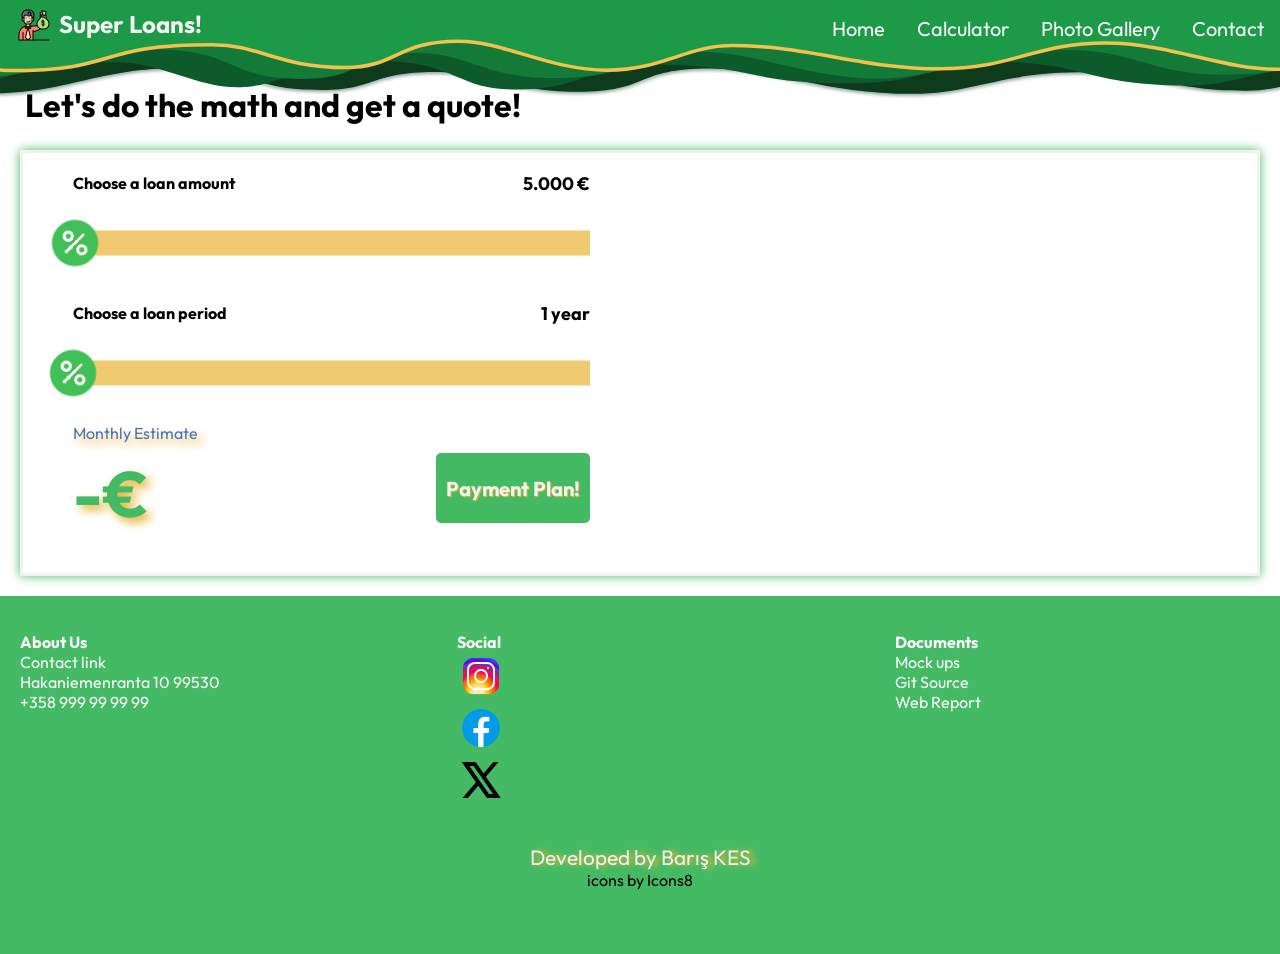
==== commit c449b6be: "report improvements and some validation error fixes." ====
--- a/Calculator/index.html
+++ b/Calculator/index.html
@@ -152,9 +152,8 @@
             <div class="footer-heading">
                 <h2> Documents</h2>
                 
-                <a  target="_blank" href="../WebReports/LoanWebSiteMockUp.png">  Mock ups </a>
+                <a  target="_blank" href="../WebReports/FinalMockups.png">  Mock ups </a>
                 
-                <a  target="_blank" href="../WebReports/NewSuperLoanWebSiteDocumen.docx">  Web Dev Documents </a>
                 <a  target="_blank" href="https://github.com/bariskes11/NewLoadWebSite">  Git Source </a>
                 <a  href="../Report/">Web Report </a>
             </div>
--- a/main.css
+++ b/main.css
@@ -100,7 +100,6 @@
 }
 
 .sidebar li {
-  align-items: left;
   justify-content: left;
 }
 
@@ -133,7 +132,7 @@
   color: var(--palette4);
   cursor: pointer;
   font-family: "Outfit", sans-serif;
-  height: 50px important;
+  height: 50px;
   text-shadow: 5px 5px 5px var(--palette6);
 }
 
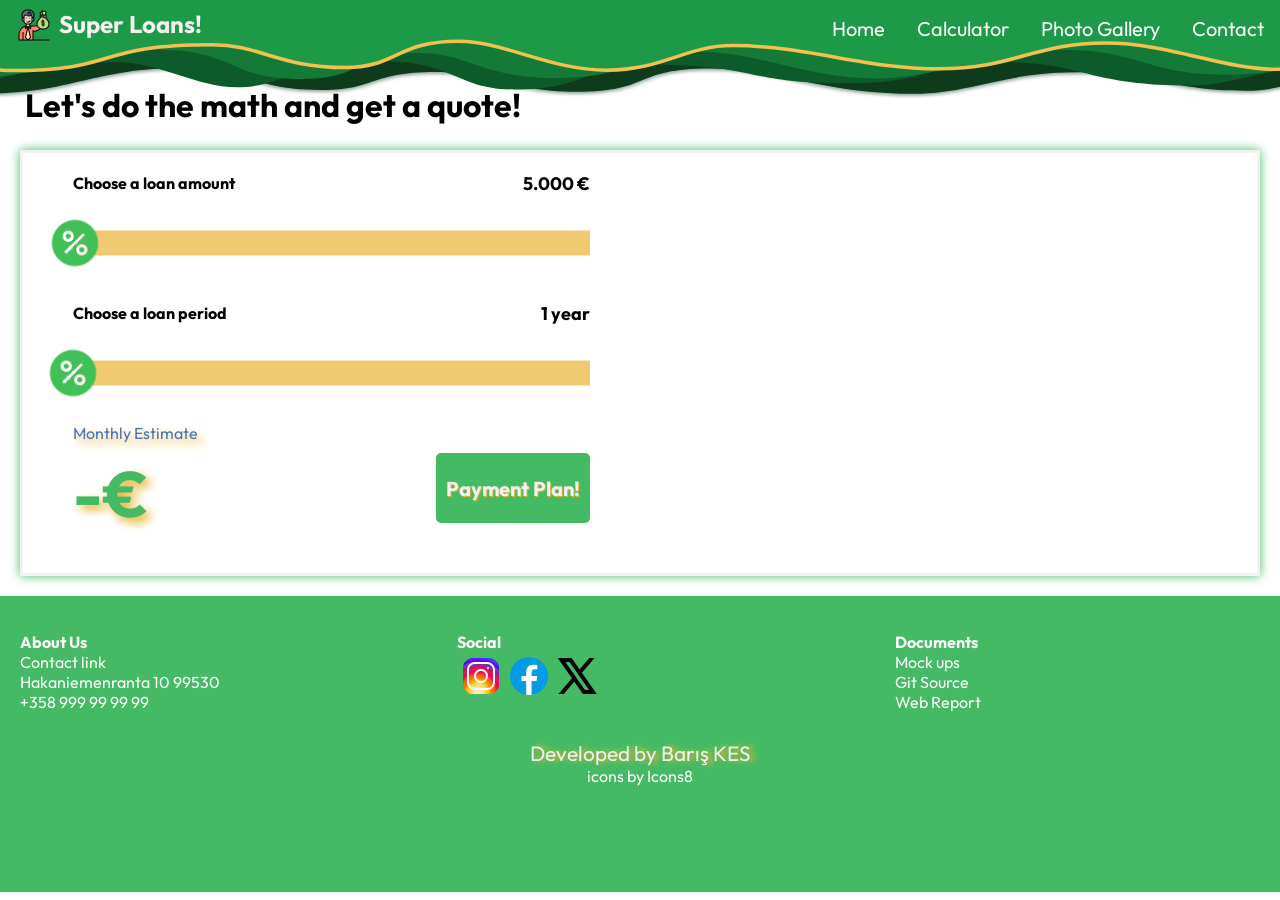
==== commit 5aead5f8: "some final grammar fixes at report and  social media link fixes." ====
--- a/Calculator/index.html
+++ b/Calculator/index.html
@@ -140,33 +140,35 @@
             <div class="footer-heading ">
                 <h2> About Us</h2>
                 <a href="../Contact/"> Contact link</a>
-                <a href="#">  Hakaniemenranta 10 99530 </a>
-                <a href="#">  +358 999 99 99 99</a>
+                <a href="#"> Hakaniemenranta 10 99530 </a>
+                <a href="#"> +358 999 99 99 99</a>
             </div>
             <div class="footer-heading">
                 <h2> Social</h2>
-                <a href="#">  <img src="../image/icons8-instagram-48.png" alt=""> </a>
-                <a href="#">   <img src="../image/icons8-facebook-48.png" alt=""> </a>
-                <a href="#">   <img src="../image/icons8-x-48.png" alt=""> </a>
+                <div class="footer-heading-social">
+                    <a href="#" class="footer-social-img"> <img src="../image/icons8-instagram-48.png" alt=""> </a>
+                    <a href="#" class="footer-social-img"> <img src="../image/icons8-facebook-48.png" alt=""> </a>
+                    <a href="#" class="footer-social-img"> <img src="../image/icons8-x-48.png" alt=""> </a>
+                </div>
+
             </div>
             <div class="footer-heading">
                 <h2> Documents</h2>
-                
-                <a  target="_blank" href="../WebReports/FinalMockups.png">  Mock ups </a>
-                
-                <a  target="_blank" href="https://github.com/bariskes11/NewLoadWebSite">  Git Source </a>
-                <a  href="../Report/">Web Report </a>
+
+                <a target="_blank" href="./WebReports/FinalMockups.png"> Mock ups </a>
+
+                <a target="_blank" href="https://github.com/bariskes11/NewLoadWebSite"> Git Source </a>
+                <a href="./Report/">Web Report </a>
+            </div>
+            <div class="poweredby">
+                <a class="developer" target="_blank" href="https://bariskes.com">Developed by Barış KES </a>
+                <br>
+                <a target="_blank" href="https://icons8.com"> icons by Icons8</a>
+
             </div>
         </div>
 
-        <div class="poweredby">
-            <a class="developer" target="_blank" href="https://bariskes.com">Developed by Barış KES </a>        
-            
-            
-            <br>
-            
-        <a target="_blank" href="https://icons8.com"> icons by Icons8</a>
-        </div>
+
     </footer>
      <script  src="../javascript/menuItems.js"></script>
      <script src="../javascript/calculator.js"></script>
--- a/main.css
+++ b/main.css
@@ -137,6 +137,7 @@
 }
 
 @keyframes bounceAnimation {
+
   0%,
   100% {
     transform: translateY(0);
@@ -393,6 +394,18 @@
   display: flex;
   flex-direction: column;
   padding: 4px;
+  height: 80px;
+}
+
+.footer-heading-social {
+  flex: 1 1 180px;
+  display: flex;
+  flex-direction: row;
+  
+}
+
+.footer-social-img {
+  height: 50px;
 }
 
 footer a {
@@ -421,6 +434,8 @@
 }
 
 footer .poweredby {
+  width: 100%;
+  margin-bottom: 10px;
   justify-content: center;
   text-align: center;
 }
@@ -518,33 +533,4 @@
     font-size: 2rem;
     padding: 58px 12px;
   }
-}
-
-@keyframes circleanimation {
-  0% {
-    fill: var(--palette1);
-  }
-   25% {
-    fill: var(--palette2);
-  }
-    50% {
-    fill: var(--palette3);
-  }
-  100%
-  {
-   fill: var(--palette5);
-  }
-}
-#animated-circle {
-  animation: circleanimation;
-  animation-duration: 2s;
-  animation-iteration-count: infinite;
-}
-.animated-circle {
-  cx: "60";
-  cy: "60";
-  r: "30";
-  stroke: "green";
-  stroke-width: "4";
-  fill: "yellow";
-}
+}
